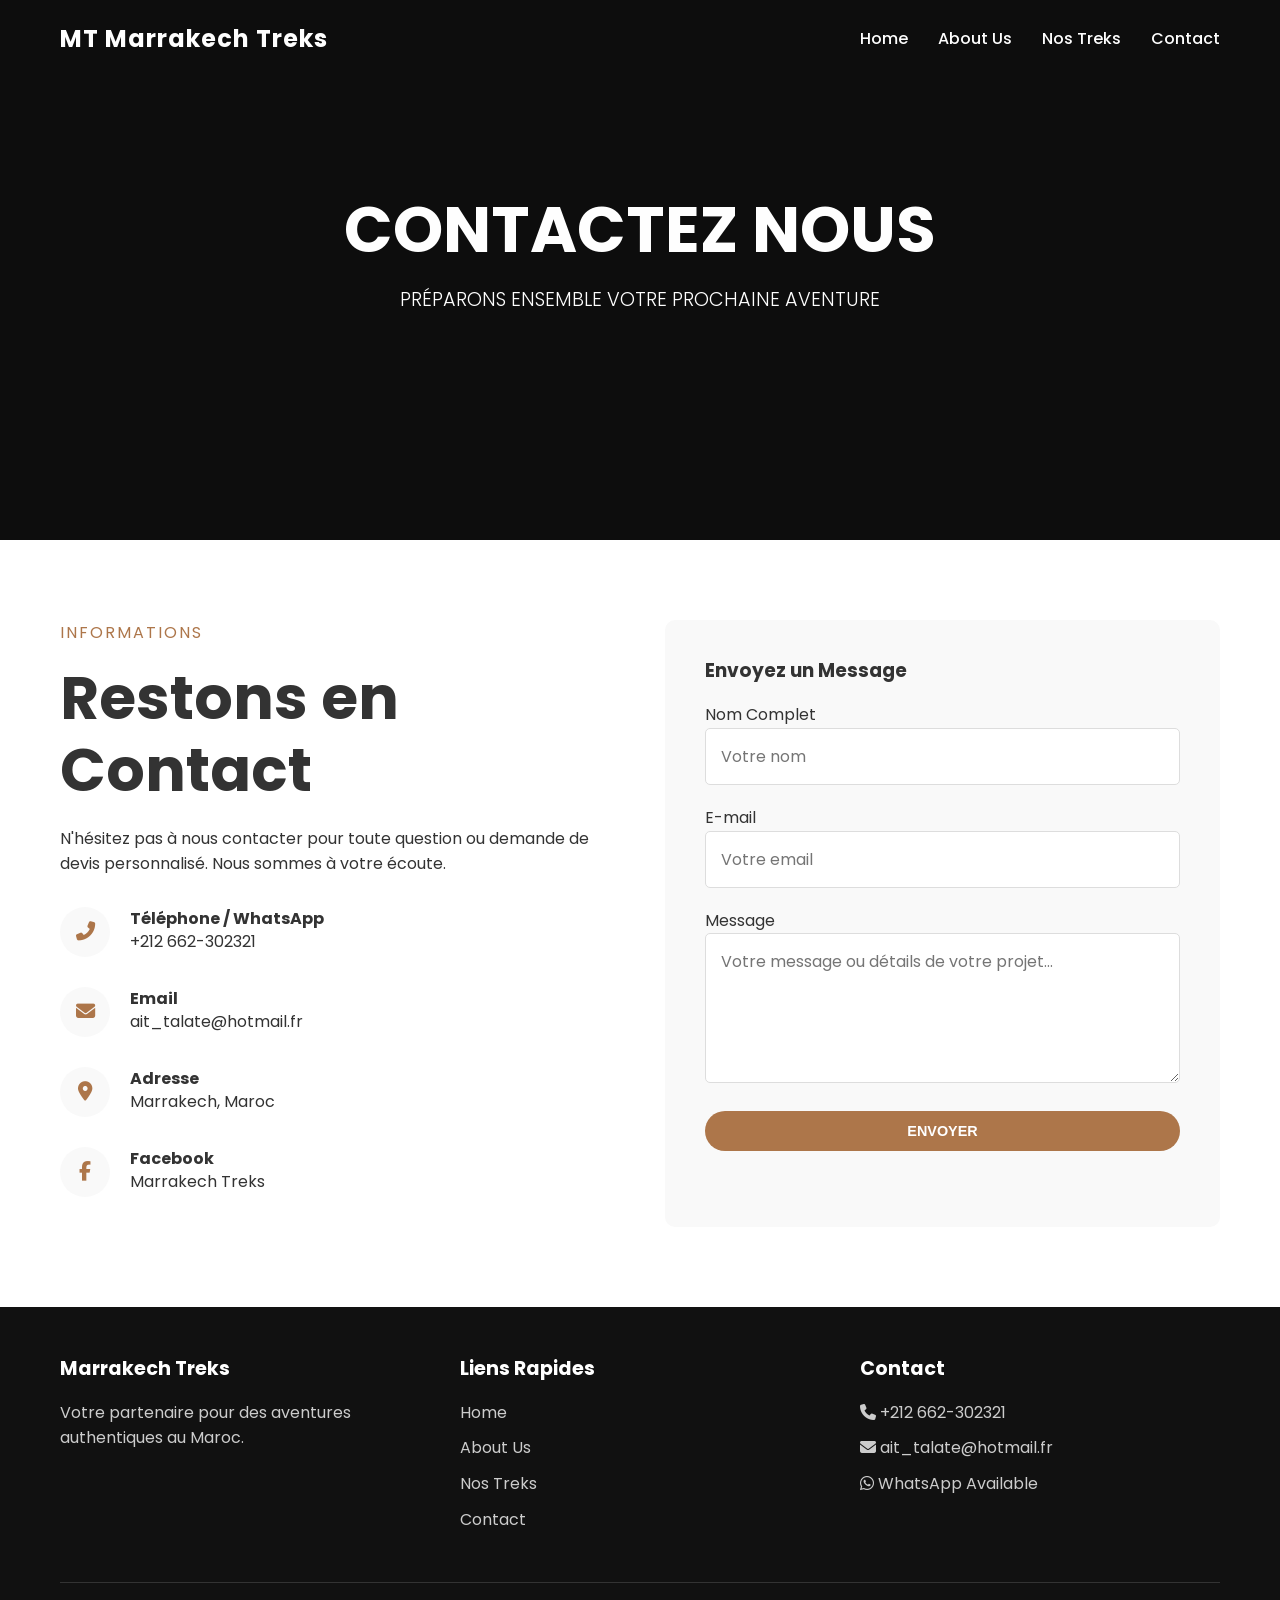
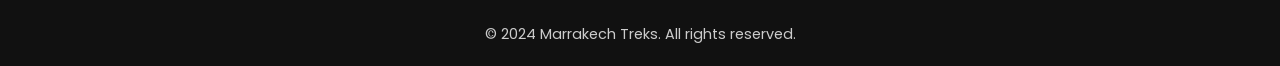
==== contact.html @ 57b6cb00 "Add files via upload" ====
<!DOCTYPE html>
<html lang="en">

<head>
    <meta charset="UTF-8">
    <meta name="viewport" content="width=device-width, initial-scale=1.0">
    <title>Contact Us - Marrakech Treks</title>
    <!-- Fonts -->
    <link href="https://fonts.googleapis.com/css2?family=Poppins:wght@300;400;500;600;700&display=swap"
        rel="stylesheet">
    <!-- Icons -->
    <link rel="stylesheet" href="https://cdnjs.cloudflare.com/ajax/libs/font-awesome/6.4.0/css/all.min.css">
    <!-- Styles -->
    <link rel="stylesheet" href="style.css">
</head>

<body>

    <!-- Header -->
    <header class="header">
        <div class="container navbar">
            <div class="logo">MT Marrakech Treks</div>
            <div class="nav-toggle">
                <i class="fas fa-bars"></i>
            </div>
            <nav>
                <ul class="nav-menu">
                    <li><a href="index.html" class="nav-link">Home</a></li>
                    <li><a href="index.html#about" class="nav-link">About Us</a></li>
                    <li><a href="index.html#treks" class="nav-link">Nos Treks</a></li>
                    <li><a href="contact.html" class="nav-link">Contact</a></li>
                </ul>
            </nav>
        </div>
    </header>

    <!-- Contact Hero Section -->
    <section class="hero contact-hero"
        style="background-image: linear-gradient(var(--color-overlay), var(--color-overlay)), url('https://images.unsplash.com/photo-1549488497-2936720d2c36?q=80&w=2070&auto=format&fit=crop');">
        <div class="container hero-content">
            <h1 class="hero-title">CONTACTez NOUS</h1>
            <p class="hero-subtitle">PRÉPARONS ENSEMBLE VOTRE PROCHAINE AVENTURE</p>
        </div>
    </section>

    <!-- Contact Section -->
    <section class="section contact-section">
        <div class="container contact-grid">
            <!-- Contact Info -->
            <div class="contact-info">
                <div class="section-title" style="text-align: left; margin-bottom: 20px;">
                    <span class="section-subtitle">INFORMATIONS</span>
                    <h2>Restons en Contact</h2>
                </div>
                <p style="margin-bottom: 30px;">N'hésitez pas à nous contacter pour toute question ou demande de devis
                    personnalisé. Nous sommes à votre écoute.</p>

                <div class="contact-info-item">
                    <div class="contact-icon">
                        <i class="fas fa-phone-alt"></i>
                    </div>
                    <div>
                        <h4>Téléphone / WhatsApp</h4>
                        <p>+212 662-302321</p>
                    </div>
                </div>

                <div class="contact-info-item">
                    <div class="contact-icon">
                        <i class="fas fa-envelope"></i>
                    </div>
                    <div>
                        <h4>Email</h4>
                        <p>ait_talate@hotmail.fr</p>
                    </div>
                </div>

                <div class="contact-info-item">
                    <div class="contact-icon">
                        <i class="fas fa-map-marker-alt"></i>
                    </div>
                    <div>
                        <h4>Adresse</h4>
                        <p>Marrakech, Maroc</p>
                    </div>
                </div>

                <div class="contact-info-item">
                    <div class="contact-icon">
                        <i class="fab fa-facebook-f"></i>
                    </div>
                    <div>
                        <h4>Facebook</h4>
                        <p>Marrakech Treks</p>
                    </div>
                </div>
            </div>

            <!-- Contact Form -->
            <div class="contact-form">
                <h3 style="margin-bottom: 20px;">Envoyez un Message</h3>
                <form action="#" method="POST">
                    <div class="form-group">
                        <label for="name">Nom Complet</label>
                        <input type="text" id="name" class="form-input" placeholder="Votre nom" required>
                    </div>
                    <div class="form-group">
                        <label for="email">E-mail</label>
                        <input type="email" id="email" class="form-input" placeholder="Votre email" required>
                    </div>
                    <div class="form-group">
                        <label for="message">Message</label>
                        <textarea id="message" class="form-textarea"
                            placeholder="Votre message ou détails de votre projet..." required></textarea>
                    </div>
                    <button type="submit" class="btn btn-primary" style="width: 100%;">ENVOYER</button>
                </form>
            </div>
        </div>
    </section>

    <!-- Footer -->
    <footer class="footer">
        <div class="container">
            <div class="footer-grid">
                <div class="footer-col">
                    <h4>Marrakech Treks</h4>
                    <p>Votre partenaire pour des aventures authentiques au Maroc.</p>
                </div>
                <div class="footer-col">
                    <h4>Liens Rapides</h4>
                    <ul class="footer-links">
                        <li><a href="index.html">Home</a></li>
                        <li><a href="index.html#about">About Us</a></li>
                        <li><a href="index.html#treks">Nos Treks</a></li>
                        <li><a href="contact.html">Contact</a></li>
                    </ul>
                </div>
                <div class="footer-col">
                    <h4>Contact</h4>
                    <ul class="footer-links">
                        <li><i class="fas fa-phone"></i> +212 662-302321</li>
                        <li><i class="fas fa-envelope"></i> ait_talate@hotmail.fr</li>
                        <li><i class="fab fa-whatsapp"></i> WhatsApp Available</li>
                    </ul>
                </div>
            </div>
            <div class="footer-bottom">
                <p>&copy; 2024 Marrakech Treks. All rights reserved.</p>
            </div>
        </div>
    </footer>

    <script>
        // Simple script to toggle mobile menu
        document.querySelector('.nav-toggle').addEventListener('click', function () {
            document.querySelector('.nav-menu').classList.toggle('active');
        });

        // Simple script to change header background on scroll
        window.addEventListener('scroll', function () {
            if (window.scrollY > 100) {
                document.querySelector('.header').classList.add('scrolled');
            } else {
                document.querySelector('.header').classList.remove('scrolled');
            }
        });
    </script>
</body>

</html>
---- style.css ----
/* Global Variables */
:root {
  --color-accent: #ad764a;
  --color-accent-hover: #8e5f3a;
  --color-text-main: #fefefe;
  --color-text-dark: #333333;
  --color-text-muted: #666666;
  --color-bg-dark: #1a1a1a;
  --color-bg-light: #f9f9f9;
  --color-overlay: rgba(0, 0, 0, 0.5);
  
  --font-primary: 'Poppins', sans-serif;
  
  --transition-speed: 0.3s;
  --container-width: 1200px;
}

/* Reset & Base Styles */
* {
  margin: 0;
  padding: 0;
  box-sizing: border-box;
}

body {
  font-family: var(--font-primary);
  color: var(--color-text-main);
  background-color: var(--color-bg-dark);
  line-height: 1.6;
  overflow-x: hidden;
}

a {
  text-decoration: none;
  color: inherit;
  transition: color var(--transition-speed);
}

ul {
  list-style: none;
}

img {
  max-width: 100%;
  display: block;
}

/* Typography */
h1, h2, h3, h4, h5, h6 {
  font-weight: 700;
  line-height: 1.2;
}

.section-title {
  text-align: center;
  font-size: 2.5rem;
  margin-bottom: 3rem;
  color: var(--color-text-dark);
}

.section-subtitle {
  display: block;
  font-size: 1rem;
  color: var(--color-accent);
  text-transform: uppercase;
  letter-spacing: 2px;
  margin-bottom: 1rem;
}

/* Buttons */
.btn {
  display: inline-block;
  padding: 12px 30px;
  border-radius: 30px;
  font-weight: 600;
  text-transform: uppercase;
  cursor: pointer;
  transition: all var(--transition-speed);
  border: none;
  font-size: 0.9rem;
}

.btn-primary {
  background-color: var(--color-accent);
  color: white;
}

.btn-primary:hover {
  background-color: var(--color-accent-hover);
  transform: translateY(-2px);
}

/* Layout Utilities */
.container {
  max-width: var(--container-width);
  margin: 0 auto;
  padding: 0 20px;
}

.section {
  padding: 80px 0;
}

.grid {
  display: grid;
  gap: 30px;
}

.grid-3 {
  grid-template-columns: repeat(auto-fit, minmax(300px, 1fr));
}

.flex {
  display: flex;
  gap: 20px;
}

.flex-center {
  display: flex;
  justify-content: center;
  align-items: center;
}

.flex-between {
  display: flex;
  justify-content: space-between;
  align-items: center;
}

/* Header */
.header {
  position: absolute;
  top: 0;
  left: 0;
  width: 100%;
  z-index: 1000;
  padding: 20px 0;
  transition: background-color var(--transition-speed);
}

.header.scrolled {
  background-color: rgba(0, 0, 0, 0.9);
  position: fixed;
}

.navbar {
  display: flex;
  justify-content: space-between;
  align-items: center;
}

.logo {
  font-size: 1.5rem;
  font-weight: 700;
  letter-spacing: 1px;
}

.nav-menu {
  display: flex;
  gap: 30px;
}

.nav-link {
  font-weight: 500;
  position: relative;
}

.nav-link::after {
  content: '';
  position: absolute;
  bottom: -5px;
  left: 0;
  width: 0;
  height: 2px;
  background-color: var(--color-accent);
  transition: width var(--transition-speed);
}

.nav-link:hover::after {
  width: 100%;
}

.nav-toggle {
  display: none;
  font-size: 1.5rem;
  cursor: pointer;
}

/* Hero Section */
.hero {
  position: relative;
  height: 100vh;
  background: linear-gradient(var(--color-overlay), var(--color-overlay)), url('https://images.unsplash.com/photo-1539020140153-e479b8c22e70?q=80&w=2070&auto=format&fit=crop');
  background-size: cover;
  background-position: center;
  background-attachment: fixed;
  display: flex;
  align-items: center;
  text-align: center;
}

.hero-content {
  max-width: 800px;
  margin: 0 auto;
}

.hero-title {
  font-size: 4rem;
  margin-bottom: 1rem;
  text-transform: uppercase;
}

.hero-subtitle {
  font-size: 1.2rem;
  margin-bottom: 2rem;
  font-weight: 300;
}

/* Services / Features */
.features {
  background-color: var(--color-bg-light);
  color: var(--color-text-dark);
  margin-top: -50px;
  position: relative;
  z-index: 10;
  padding-top: 50px;
  padding-bottom: 50px;
}

.feature-box {
  background: white;
  padding: 30px;
  text-align: center;
  border-radius: 8px;
  box-shadow: 0 5px 15px rgba(0,0,0,0.1);
  transition: transform var(--transition-speed);
}

.feature-box:hover {
  transform: translateY(-10px);
}

.feature-icon {
  font-size: 2.5rem;
  color: var(--color-accent);
  margin-bottom: 15px;
}

.feature-title {
  margin-bottom: 10px;
  font-size: 1.25rem;
}

/* About Section */
.about {
  background-color: white;
  color: var(--color-text-dark);
}

.about-content {
  display: grid;
  grid-template-columns: 1fr 1fr;
  gap: 50px;
  align-items: center;
}

.about-text h2 {
  font-size: 2.5rem;
  margin-bottom: 1.5rem;
}

.about-stats {
  display: flex;
  gap: 30px;
  margin-top: 30px;
}

.stat-item h3 {
  font-size: 2.5rem;
  color: var(--color-accent);
}

.about-image {
  position: relative;
}

.about-image img {
  border-radius: 10px;
  box-shadow: 20px 20px 0 var(--color-accent);
}

/* Tours Section */
.tours {
  background-color: var(--color-bg-light);
  color: var(--color-text-dark);
}

.tour-card {
  background: white;
  border-radius: 10px;
  overflow: hidden;
  box-shadow: 0 5px 15px rgba(0,0,0,0.1);
  transition: transform var(--transition-speed);
}

.tour-card:hover {
  transform: translateY(-5px);
}

.tour-image {
  height: 250px;
  overflow: hidden;
}

.tour-image img {
  width: 100%;
  height: 100%;
  object-fit: cover;
  transition: transform var(--transition-speed);
}

.tour-card:hover .tour-image img {
  transform: scale(1.1);
}

.tour-info {
  padding: 20px;
}

.tour-badge {
  background-color: var(--color-accent);
  color: white;
  padding: 5px 10px;
  border-radius: 20px;
  font-size: 0.8rem;
  display: inline-block;
  margin-bottom: 10px;
}

.tour-title {
  font-size: 1.25rem;
  margin-bottom: 10px;
}

/* Reviews */
.reviews {
  background-color: white;
  color: var(--color-text-dark);
}

.review-card {
  background: var(--color-bg-light);
  padding: 30px;
  border-radius: 10px;
  text-align: center;
  position: relative;
}

.review-text {
  font-style: italic;
  margin-bottom: 20px;
}

.review-author {
  font-weight: 700;
  color: var(--color-accent);
}

/* Contact Page Specifics */
.contact-hero {
  height: 60vh;
}

.contact-section {
  background-color: white;
  color: var(--color-text-dark);
}

.contact-grid {
  display: grid;
  grid-template-columns: 1fr 1fr;
  gap: 50px;
}

.contact-info-item {
  display: flex;
  align-items: center;
  gap: 20px;
  margin-bottom: 30px;
}

.contact-icon {
  width: 50px;
  height: 50px;
  background-color: var(--color-bg-light);
  border-radius: 50%;
  display: flex;
  justify-content: center;
  align-items: center;
  color: var(--color-accent);
  font-size: 1.2rem;
}

.contact-form {
  background-color: var(--color-bg-light);
  padding: 40px;
  border-radius: 10px;
}

.form-group {
  margin-bottom: 20px;
}

.form-input, .form-textarea {
  width: 100%;
  padding: 15px;
  border: 1px solid #ddd;
  border-radius: 5px;
  font-family: inherit;
  font-size: 1rem;
}

.form-textarea {
  height: 150px;
  resize: vertical;
}

.form-input:focus, .form-textarea:focus {
  outline: none;
  border-color: var(--color-accent);
}

/* Footer */
.footer {
  background-color: #111;
  padding: 50px 0 20px;
  color: #ccc;
}

.footer-grid {
  display: grid;
  grid-template-columns: repeat(auto-fit, minmax(250px, 1fr));
  gap: 40px;
  margin-bottom: 40px;
  border-bottom: 1px solid #333;
  padding-bottom: 40px;
}

.footer-col h4 {
  color: white;
  margin-bottom: 20px;
  font-size: 1.2rem;
}

.footer-links li {
  margin-bottom: 10px;
}

.footer-bottom {
  text-align: center;
  font-size: 0.9rem;
}

/* Responsive */
@media (max-width: 900px) {
  .hero-title {
    font-size: 3rem;
  }
  
  .about-content, .contact-grid {
    grid-template-columns: 1fr;
  }
  
  .nav-menu {
    display: none; /* Mobile menu implementation usually requires JS, will do simple stack for now or just hide */
  }
  
  .nav-toggle {
    display: block;
  }
  
  /* Simple Mobile Menu Fallback */
  .nav-menu.active {
    display: flex;
    flex-direction: column;
    position: absolute;
    top: 70px;
    left: 0;
    width: 100%;
    background-color: rgba(0,0,0,0.9);
    padding: 20px;
    text-align: center;
  }
}
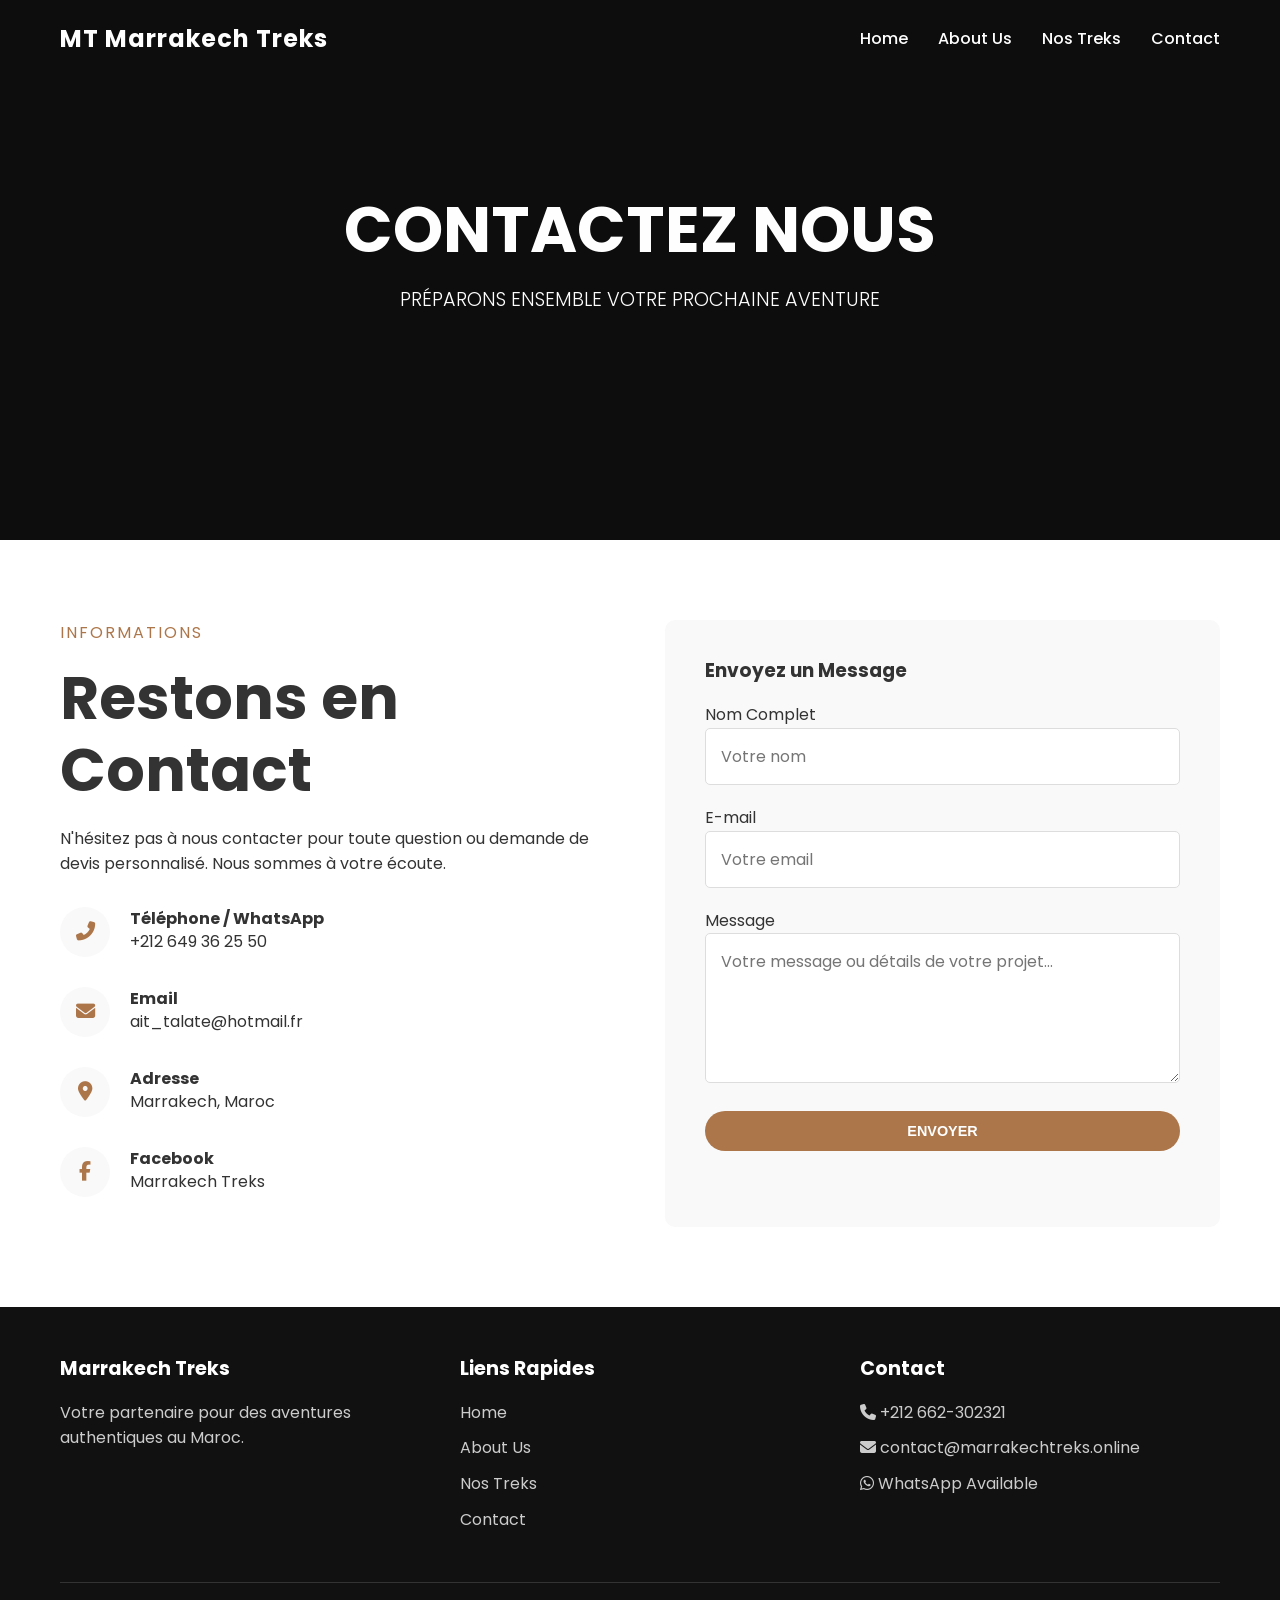
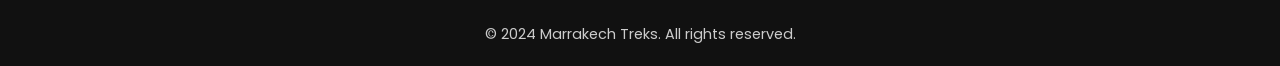
==== commit 91344475: "Update contact.html" ====
--- a/contact.html
+++ b/contact.html
@@ -61,7 +61,7 @@
                     </div>
                     <div>
                         <h4>Téléphone / WhatsApp</h4>
-                        <p>+212 662-302321</p>
+                        <p>+212 649 36 25 50</p>
                     </div>
                 </div>
 
@@ -140,7 +140,7 @@
                     <h4>Contact</h4>
                     <ul class="footer-links">
                         <li><i class="fas fa-phone"></i> +212 662-302321</li>
-                        <li><i class="fas fa-envelope"></i> ait_talate@hotmail.fr</li>
+                        <li><i class="fas fa-envelope"></i> contact@marrakechtreks.online</li>
                         <li><i class="fab fa-whatsapp"></i> WhatsApp Available</li>
                     </ul>
                 </div>
@@ -168,4 +168,4 @@
     </script>
 </body>
 
-</html>+</html>
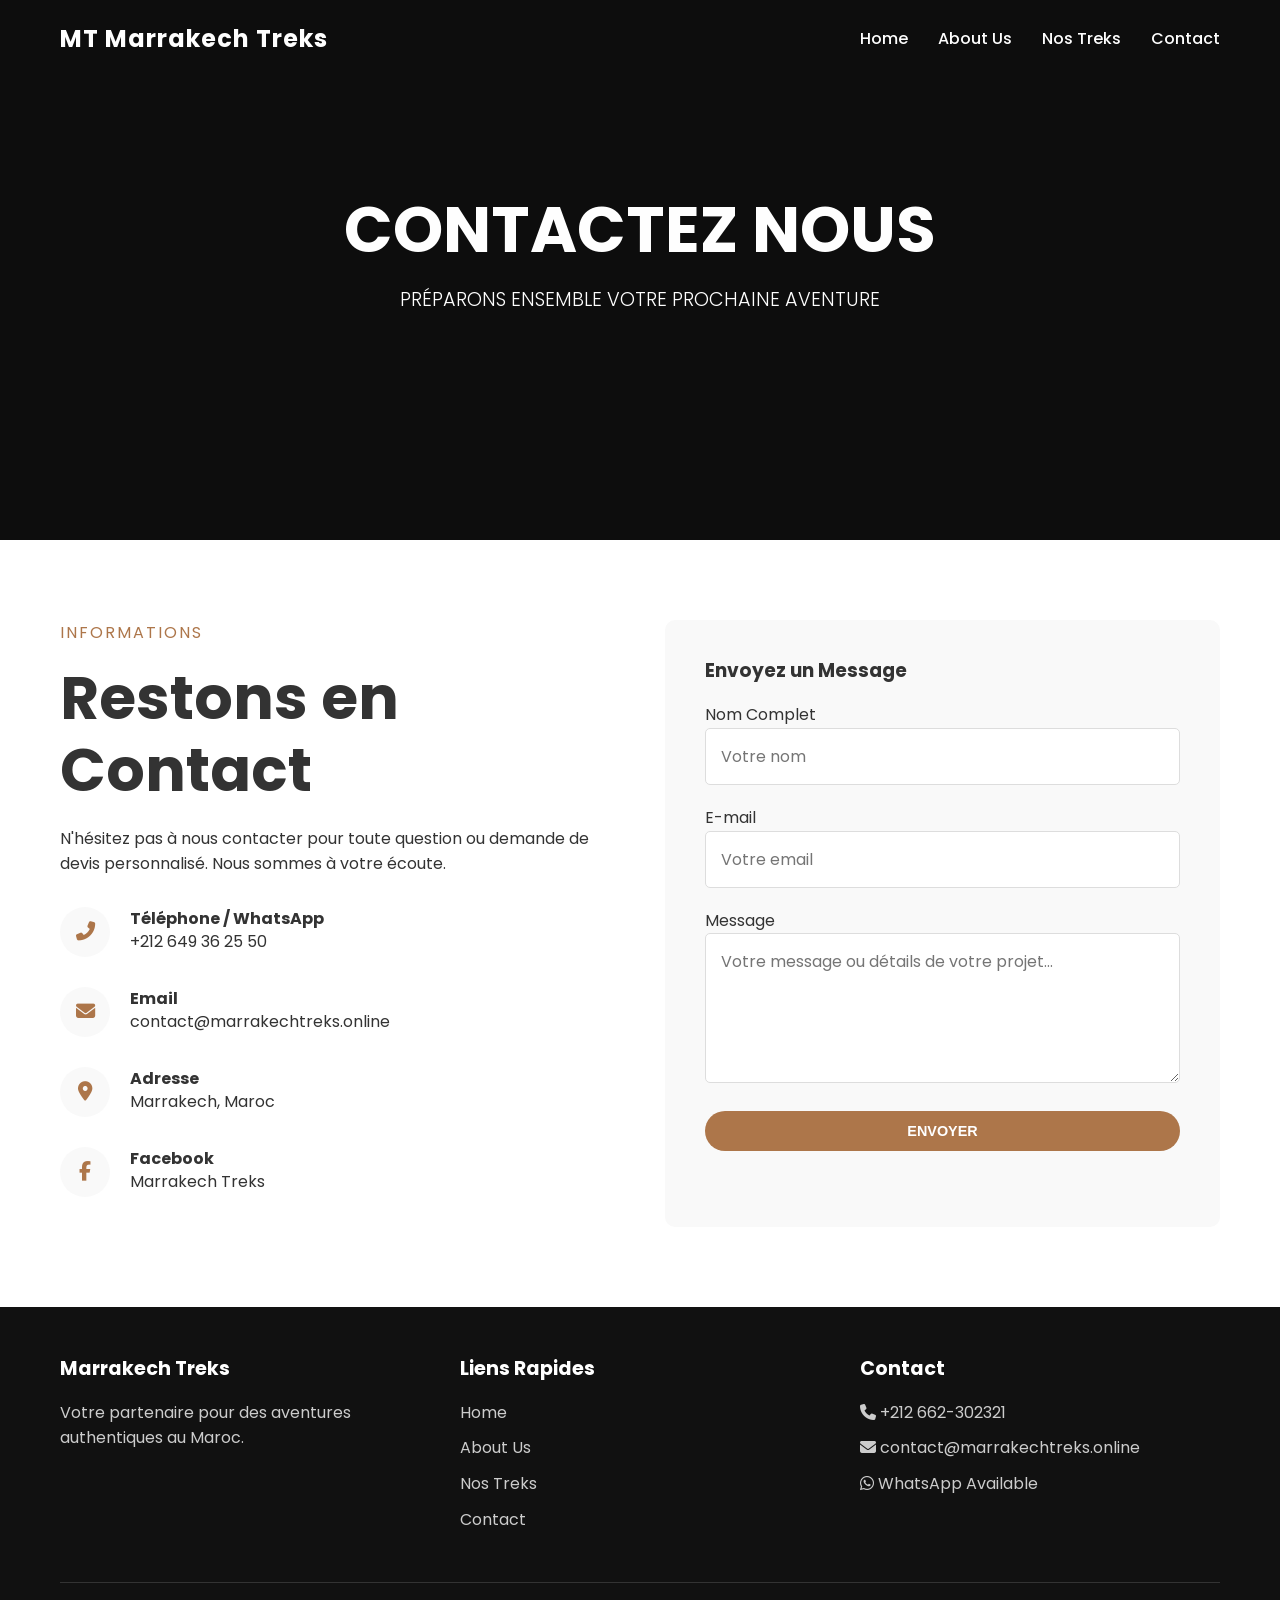
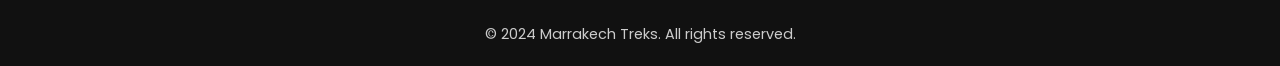
==== commit d0e2db6e: "Update contact.html" ====
--- a/contact.html
+++ b/contact.html
@@ -71,7 +71,7 @@
                     </div>
                     <div>
                         <h4>Email</h4>
-                        <p>ait_talate@hotmail.fr</p>
+                        <p>contact@marrakechtreks.online</p>
                     </div>
                 </div>
 
